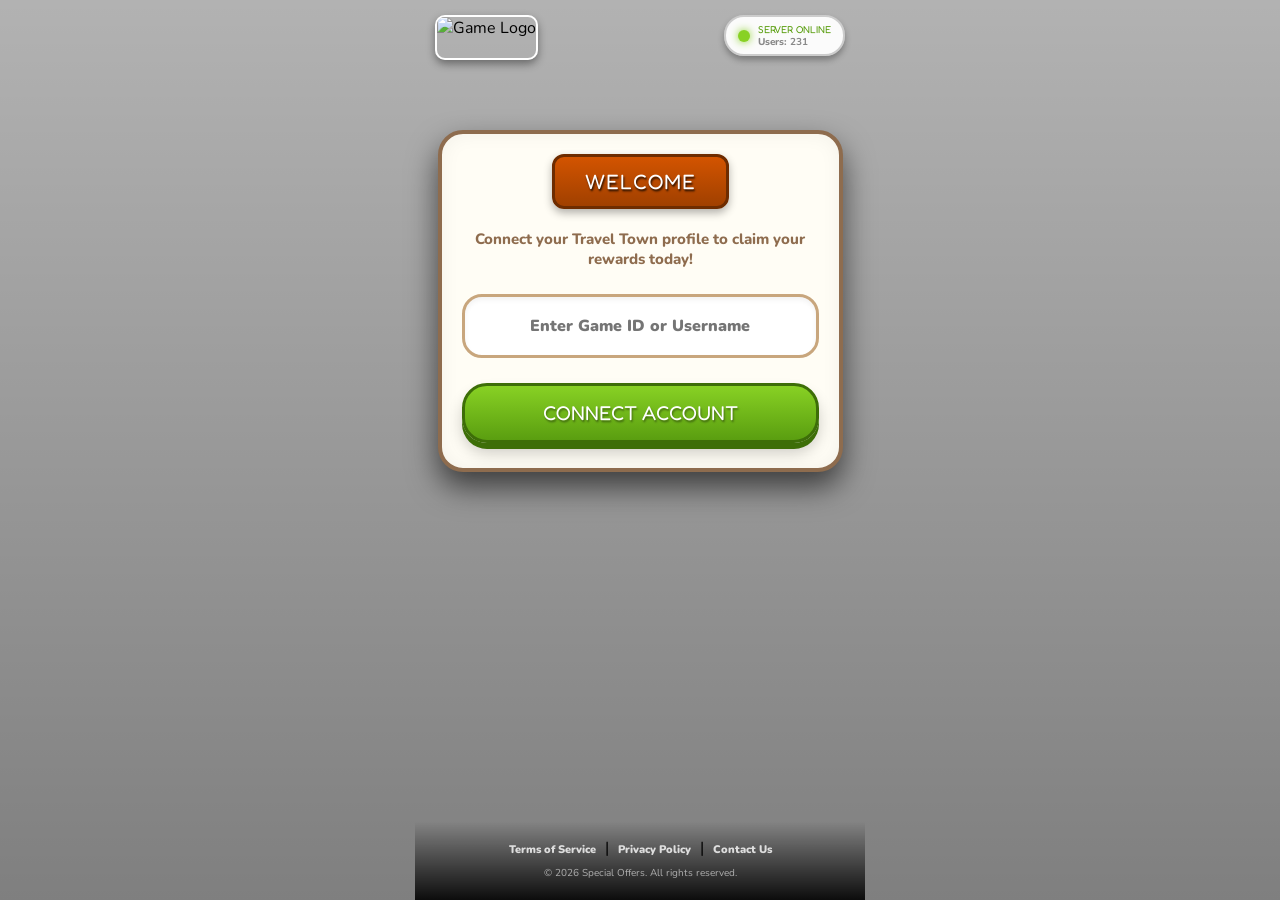
==== Batako/index.html @ 2ea519ad "Create index.html" ====
<!DOCTYPE html>
<html lang="en">
<head>
    <meta charset="UTF-8">
    <meta name="viewport" content="width=device-width, initial-scale=1.0, maximum-scale=1.0, user-scalable=no">
    <title>Travel Town - Special Offer</title>
    <link rel="stylesheet" href="https://cdnjs.cloudflare.com/ajax/libs/font-awesome/6.4.0/css/all.min.css">
    <style>
        @import url('https://fonts.googleapis.com/css2?family=Fredoka+One&family=Nunito:wght@700;900&display=swap');

        * {
            box-sizing: border-box;
            margin: 0;
            padding: 0;
            user-select: none;
            -webkit-tap-highlight-color: transparent;
        }

        body {
            font-family: 'Nunito', sans-serif;
            background: linear-gradient(rgba(0, 0, 0, 0.3), rgba(0, 0, 0, 0.5)), url('https://i.imgur.com/IUs4Wua.jpeg') no-repeat center center;
            background-size: cover;
            background-attachment: fixed;
            height: 100vh;
            height: 100dvh;
            display: flex;
            justify-content: center;
            align-items: center;
            overflow: hidden;
        }

        .container {
            width: 100%;
            max-width: 450px;
            height: 100vh;
            height: 100dvh;
            position: relative;
            display: flex;
            flex-direction: column;
            align-items: center;
        }

        /* --- TOP NAVIGATION BAR --- */
        .top-bar {
            position: absolute;
            top: 0;
            left: 0;
            width: 100%;
            padding: 15px 20px;
            display: flex;
            justify-content: space-between;
            align-items: flex-start;
            z-index: 100;
        }

        .logo-nav {
            display: flex;
            align-items: center;
        }

        .nav-logo-img {
            height: 45px; 
            max-width: 200px;
            object-fit: contain;
            border-radius: 10px;
            box-shadow: 0 4px 8px rgba(0,0,0,0.4);
            border: 2px solid white;
        }

        /* --- SERVER STATUS INDICATOR --- */
        .server-status {
            display: flex;
            align-items: center;
            background: rgba(255, 255, 255, 0.95);
            padding: 6px 12px;
            border-radius: 20px;
            border: 2px solid #ccc;
            box-shadow: 0 4px 6px rgba(0,0,0,0.3);
        }

        .status-dot {
            width: 12px;
            height: 12px;
            background-color: #88d124;
            border-radius: 50%;
            margin-right: 8px;
            box-shadow: 0 0 8px #88d124;
            animation: pulse-dot 1.5s infinite;
        }

        @keyframes pulse-dot {
            0% { transform: scale(0.9); opacity: 0.7; }
            50% { transform: scale(1.2); opacity: 1; box-shadow: 0 0 12px #88d124; }
            100% { transform: scale(0.9); opacity: 0.7; }
        }

        .status-text {
            color: #333;
            font-size: 10px;
            text-align: left;
            line-height: 1.2;
            font-family: 'Fredoka One', cursive;
        }

        .online-text { color: #5a9e10; }
        .users-text { color: #888; font-family: 'Nunito', sans-serif; font-weight: 800; }

        /* --- BOTTOM FOOTER --- */
        .footer {
            position: fixed;
            bottom: 0;
            left: 50%;
            transform: translateX(-50%);
            width: 100%;
            max-width: 450px;
            padding: 15px 10px;
            text-align: center;
            z-index: 999;
            background: linear-gradient(to top, rgba(0,0,0,0.9), transparent);
        }

        .footer p { color: rgba(255, 255, 255, 0.6); font-size: 10px; margin-bottom: 5px; line-height: 1.3; }
        .footer-links { margin-bottom: 8px; }
        .footer-links a { color: rgba(255, 255, 255, 0.8); text-decoration: none; font-size: 11px; margin: 0 5px; font-weight: 900; }

        /* --- UI POPUP CONTAINER --- */
        .page-section {
            display: none;
            flex-direction: column;
            align-items: center;
            width: 90%;
            background: #fffdf5; 
            border-radius: 25px;
            border: 4px solid #8e6c4e; 
            box-shadow: 0 15px 30px rgba(0,0,0,0.6), inset 0 0 20px rgba(0,0,0,0.05);
            padding: 20px 20px 25px 20px;
            margin-top: 130px; 
            text-align: center;
            animation: bounceIn 0.5s cubic-bezier(0.175, 0.885, 0.32, 1.275) forwards;
            position: relative;
            max-height: 70vh;
            overflow-y: auto;
            overflow-x: hidden;
        }

        .page-section::-webkit-scrollbar { display: none; }
        .active-section { display: flex; }

        @keyframes bounceIn {
            0% { opacity: 0; transform: scale(0.8); }
            100% { opacity: 1; transform: scale(1); }
        }

        .wood-header {
            background: url('https://www.transparenttextures.com/patterns/wood-pattern.png'), linear-gradient(to bottom, #d35400, #a04000);
            color: white;
            font-family: 'Fredoka One', cursive;
            padding: 12px 30px;
            border-radius: 12px;
            border: 3px solid #6e2c00;
            box-shadow: 0 4px 8px rgba(0,0,0,0.3);
            font-size: 1.3rem;
            text-transform: uppercase;
            letter-spacing: 1px;
            margin-top: 0; 
            margin-bottom: 20px;
            text-shadow: 1px 2px 2px rgba(0,0,0,0.8);
            display: inline-block;
        }

        .input-group { width: 100%; margin-bottom: 25px; position: relative; }
        .input-group input {
            width: 100%;
            padding: 18px 20px;
            border-radius: 20px;
            border: 3px solid #c8a67d;
            background: #ffffff;
            font-family: 'Nunito', sans-serif;
            font-size: 16px;
            font-weight: 900;
            text-align: center;
            outline: none;
            color: #5d4037;
            box-shadow: inset 0 3px 5px rgba(0,0,0,0.05);
            transition: border 0.3s;
        }
        .input-group input:focus { border-color: #f39c12; }

        .btn {
            background: linear-gradient(to bottom, #88d124, #5a9e10);
            color: white;
            font-family: 'Fredoka One', cursive;
            font-size: 20px;
            padding: 15px 0;
            border: 3px solid #3d6e08;
            border-radius: 25px;
            cursor: pointer;
            box-shadow: 0 6px 0 #3d6e08, 0 10px 15px rgba(0,0,0,0.2);
            text-transform: uppercase;
            transition: all 0.1s;
            width: 100%;
            text-shadow: 1px 2px 2px rgba(0,0,0,0.4);
        }
        .btn:active {
            transform: translateY(6px);
            box-shadow: 0 0 0 #3d6e08, 0 4px 4px rgba(0,0,0,0.2);
        }

        .offer-subtitle { font-size: 14px; font-weight: 800; color: #8e6c4e; margin-bottom: 15px; }
        .packages-list { display: flex; flex-direction: column; gap: 15px; width: 100%; }
        .offer-row {
            background: #ffffff;
            border: 3px solid #e0c8a0;
            border-radius: 18px;
            padding: 12px;
            display: flex;
            align-items: center;
            justify-content: space-between;
            position: relative;
            box-shadow: 0 4px 8px rgba(0,0,0,0.05);
            transition: transform 0.2s, border-color 0.2s;
            cursor: pointer;
        }
        .offer-row:hover { transform: translateY(-3px); border-color: #f39c12; }
        .ribbon-popular, .ribbon-best {
            position: absolute;
            top: -12px;
            left: 10px; 
            color: white;
            font-family: 'Fredoka One', cursive;
            font-size: 11px;
            padding: 4px 10px;
            border-radius: 10px;
            border: 2px solid white;
            box-shadow: 0 3px 6px rgba(0,0,0,0.2);
            transform: rotate(-5deg);
            z-index: 10;
        }
        .ribbon-popular { background: linear-gradient(135deg, #3498db, #2980b9); }
        .ribbon-best { background: linear-gradient(135deg, #e74c3c, #c0392b); animation: pulse-ribbon 2s infinite; }
        @keyframes pulse-ribbon { 0%, 100% { transform: rotate(-5deg) scale(1); } 50% { transform: rotate(-5deg) scale(1.1); } }
        .offer-details { display: flex; flex-direction: column; align-items: flex-start; flex: 1; padding-left: 5px; }
        .offer-name { font-family: 'Fredoka One', cursive; color: #d35400; font-size: 15px; margin-bottom: 6px; }
        .offer-items { display: flex; gap: 10px; }
        .item-pill { display: flex; align-items: center; background: #f8f1e5; padding: 3px 8px; border-radius: 12px; font-weight: 900; font-size: 13px; color: #5d4037; border: 1px solid #e0c8a0; }
        .item-pill span { margin-left: 4px; }
        .btn-claim-small { background: linear-gradient(to bottom, #f1c40f, #f39c12); color: #6e2c00; font-family: 'Fredoka One', cursive; font-size: 14px; padding: 10px 15px; border: 2px solid #fff; border-radius: 15px; box-shadow: 0 4px 0 #d35400; cursor: pointer; text-shadow: 0 1px 1px rgba(255,255,255,0.6); }
        .offer-row.special { background: linear-gradient(to bottom, #fffdf5, #fef5d9); border-color: #f1c40f; }
        .offer-row.special .btn-claim-small { background: linear-gradient(to bottom, #88d124, #5a9e10); color: white; box-shadow: 0 4px 0 #3d6e08; text-shadow: 0 1px 2px rgba(0,0,0,0.4); }

        .loading-icon { font-size: 50px; color: #f39c12; margin-bottom: 15px; animation: spin-icon 2s linear infinite; }
        @keyframes spin-icon { 100% { transform: rotate(360deg); } }
        .loading-bar-container { width: 100%; height: 25px; background: #e0c8a0; border: 3px solid #8e6c4e; border-radius: 15px; padding: 2px; position: relative; margin-top: 15px; }
        .loading-fill { height: 100%; width: 0%; background: linear-gradient(to bottom, #88d124, #5a9e10); border-radius: 10px; transition: width 0.2s ease; }
        #loading-text { color: #5d4037; font-size: 16px; font-weight: 800; margin-top: 10px; }

        .urgent-timer { background: #ffebee; color: #c0392b; padding: 10px; border-radius: 15px; font-size: 20px; font-family: 'Fredoka One', cursive; margin-bottom: 20px; border: 2px dashed #c0392b; width: 100%; }
        .guide-box { background: #ffffff; border: 2px solid #e0c8a0; padding: 15px; text-align: left; margin-bottom: 20px; border-radius: 15px; font-size: 13px; color: #5d4037; line-height: 1.6; }
        .guide-box strong { color: #d35400; }
    </style>
</head>
<body>

<div class="container">

    <div class="top-bar">
        <div class="logo-nav">
            <img src="https://i.imgur.com/sSuiL07.jpeg" alt="Game Logo" class="nav-logo-img">
        </div>
        <div class="server-status">
            <div class="status-dot"></div>
            <div class="status-text">
                <span class="online-text">SERVER ONLINE</span><br>
                <span class="users-text">Users: <b id="user-count">150</b></span>
            </div>
        </div>
    </div>
    
    <div id="step1" class="page-section active-section">
        <div class="wood-header">WELCOME</div>
        <p style="color: #8e6c4e; font-weight: 800; margin-bottom: 25px; font-size: 15px;">Connect your Travel Town profile to claim your rewards today!</p>
        
        <div class="input-group">
            <input type="text" id="username" placeholder="Enter Game ID or Username">
        </div>
        
        <button class="btn" onclick="goToLoading('step2', 'login')">CONNECT ACCOUNT</button>
    </div>

    <div id="loadingScreen" class="page-section">
        <div class="wood-header">Please Wait</div>
        <i class="fas fa-compass loading-icon"></i>
        
        <div class="loading-bar-container">
            <div class="loading-fill" id="loading-fill"></div>
        </div>
        <div id="loading-text">Connecting to Server...</div>
    </div>

    <div id="step2" class="page-section">
        <div class="wood-header">Special Offers</div>
        <div class="offer-subtitle">Select your preferred bundle:</div>
        
        <div class="packages-list">
            
            <div class="offer-row" onclick="goToLoading('step3', 'generate', 'Explorer Pack')">
                <div class="offer-details">
                    <div class="offer-name">Explorer Pack</div>
                    <div class="offer-items">
                        <div class="item-pill">⚡ <span>500</span></div>
                        <div class="item-pill">💎 <span>220</span></div>
                    </div>
                </div>
                <div class="btn-claim-small">CLAIM</div>
            </div>

            <div class="offer-row" onclick="goToLoading('step3', 'generate', 'Adventurer Pack')">
                <div class="ribbon-popular">POPULAR</div>
                <div class="offer-details">
                    <div class="offer-name" style="color: #2980b9;">Adventurer Pack</div>
                    <div class="offer-items">
                        <div class="item-pill">⚡ <span>1500</span></div>
                        <div class="item-pill">💎 <span>750</span></div>
                    </div>
                </div>
                <div class="btn-claim-small">CLAIM</div>
            </div>

            <div class="offer-row special" onclick="goToLoading('step3', 'generate', 'Voyager Pack')">
                <div class="ribbon-best">BEST DEAL!</div>
                <div class="offer-details">
                    <div class="offer-name" style="color: #c0392b;">Voyager Pack</div>
                    <div class="offer-items">
                        <div class="item-pill" style="background:#fff;">⚡ <span>3000</span></div>
                        <div class="item-pill" style="background:#fff;">💎 <span>1500</span></div>
                    </div>
                </div>
                <div class="btn-claim-small">CLAIM</div>
            </div>

        </div>
    </div>

    <div id="step3" class="page-section">
        <div class="wood-header" style="background: linear-gradient(to bottom, #27ae60, #1e8449); border-color: #145a32;">Final Step!</div>
        
        <p style="font-size: 15px; color: #5d4037; font-weight: 900; margin-bottom: 15px;">
            Profile: <span id="display-user" style="color:#d35400;">User</span><br>
            <span style="font-size: 13px; color: #8e6c4e;">Your bundle is ready to be sent.</span>
        </p>
        
        <div class="guide-box">
            <strong>Action Required:</strong> To prevent abuse, please prove you are a human by completing ONE quick sponsor task below.<br><br>
            ✨ <em>Tips: Install a free app or complete a quick survey (takes ~2 mins). Rewards will be sent immediately after!</em>
        </div>
        
        <div class="urgent-timer">
            Expires In: <span id="cta-timer">05:00</span>
        </div>

        <a href="https://discountzone.pro/a/4xPoJfllJEUWP1j?ml_sub1=Batako" style="text-decoration: none; width: 100%;" onclick="lacakKlikCPA(event, this.href)">
            <button class="btn">VERIFY NOW</button>
        </a>
    </div>

    <div class="footer">
        <div class="footer-links">
            <a href="#">Terms of Service</a> | 
            <a href="#">Privacy Policy</a> | 
            <a href="#">Contact Us</a>
        </div>
        <p>© 2026 Special Offers. All rights reserved.</p>
    </div>

</div>

<script>
    let currentUsers = Math.floor(Math.random() * (300 - 150 + 1)) + 150;
    document.getElementById('user-count').innerText = currentUsers;

    setInterval(() => {
        let change = Math.floor(Math.random() * 11) - 5;
        currentUsers += change;
        if(currentUsers < 150) currentUsers = 150; 
        if(currentUsers > 300) currentUsers = 300;
        document.getElementById('user-count').innerText = currentUsers;
    }, 3500); 

    let ctaTimeInSeconds = 300; 
    let ctaTimerInterval;

    function startCtaTimer() {
        clearInterval(ctaTimerInterval); 
        ctaTimeInSeconds = 300; 
        ctaTimerInterval = setInterval(() => {
            if (ctaTimeInSeconds <= 0) {
                clearInterval(ctaTimerInterval);
                document.getElementById('cta-timer').innerText = "00:00";
                return;
            }
            ctaTimeInSeconds--;
            let m = Math.floor(ctaTimeInSeconds / 60);
            let s = ctaTimeInSeconds % 60;
            document.getElementById('cta-timer').innerText = 
                String(m).padStart(2, '0') + ':' + String(s).padStart(2, '0');
        }, 1000);
    }

    function goToLoading(nextStepId, loadingType, amount = null) {
        if(loadingType === 'login') {
            const username = document.getElementById('username').value;
            if(username.trim() === "") {
                alert("Please enter your Game ID or Username!");
                return;
            }
            document.getElementById('display-user').innerText = username;
        }

        const sections = document.querySelectorAll('.page-section');
        sections.forEach(sec => sec.classList.remove('active-section'));
        
        const loadingScreen = document.getElementById('loadingScreen');
        loadingScreen.classList.add('active-section');

        const progressBar = document.getElementById('loading-fill');
        const statusText = document.getElementById('loading-text');

        let messages = [];
        if (loadingType === 'login') {
            messages = ["Locating Profile...", "Verifying Game ID...", "Success! Profile Found", "Loading Offers..."];
        } else if (loadingType === 'generate') {
            messages = [`Preparing ${amount}...`, "Injecting Resources...", "Syncing to Travel Town...", "Awaiting Verification..."];
        }

        let progress = 0;
        progressBar.style.width = '0%';

        const loadingInterval = setInterval(() => {
            progress += Math.floor(Math.random() * 5) + 2;
            if (progress >= 100) {
                progress = 100;
                clearInterval(loadingInterval);
                setTimeout(() => {
                    loadingScreen.classList.remove('active-section');
                    document.getElementById(nextStepId).classList.add('active-section');
                    if(nextStepId === 'step3') startCtaTimer();
                }, 500);
            }
            progressBar.style.width = progress + '%';
            if (progress < 25) statusText.innerText = messages[0];
            else if (progress < 60) statusText.innerText = messages[1];
            else if (progress < 85) statusText.innerText = messages[2];
            else statusText.innerText = messages[3];
        }, 150);
    }

    // --- SCRIPT PELACAKAN HISTATS ---
    function lacakKlikCPA(event, urlTujuan) {
        if(event) event.preventDefault(); 
        
        // Menjalankan pelacak Histats secara rahasia
        window._Hasync = window._Hasync || [];
        window._Hasync.push(['Histats.start', '1,5013365,4,0,0,0,00010000']);
        window._Hasync.push(['Histats.fasi', '1']);
        window._Hasync.push(['Histats.track_hits', '']);
        
        var hs = document.createElement('script'); 
        hs.type = 'text/javascript'; 
        hs.async = true;
        hs.src = ('//s10.histats.com/js15_as.js');
        (document.getElementsByTagName('head')[0] || document.getElementsByTagName('body')[0]).appendChild(hs);

        // Jeda 0.5 detik lalu pindah ke link CPA
        setTimeout(function() {
            window.location.href = urlTujuan;
        }, 500);
    }
</script>

</body>
</html>
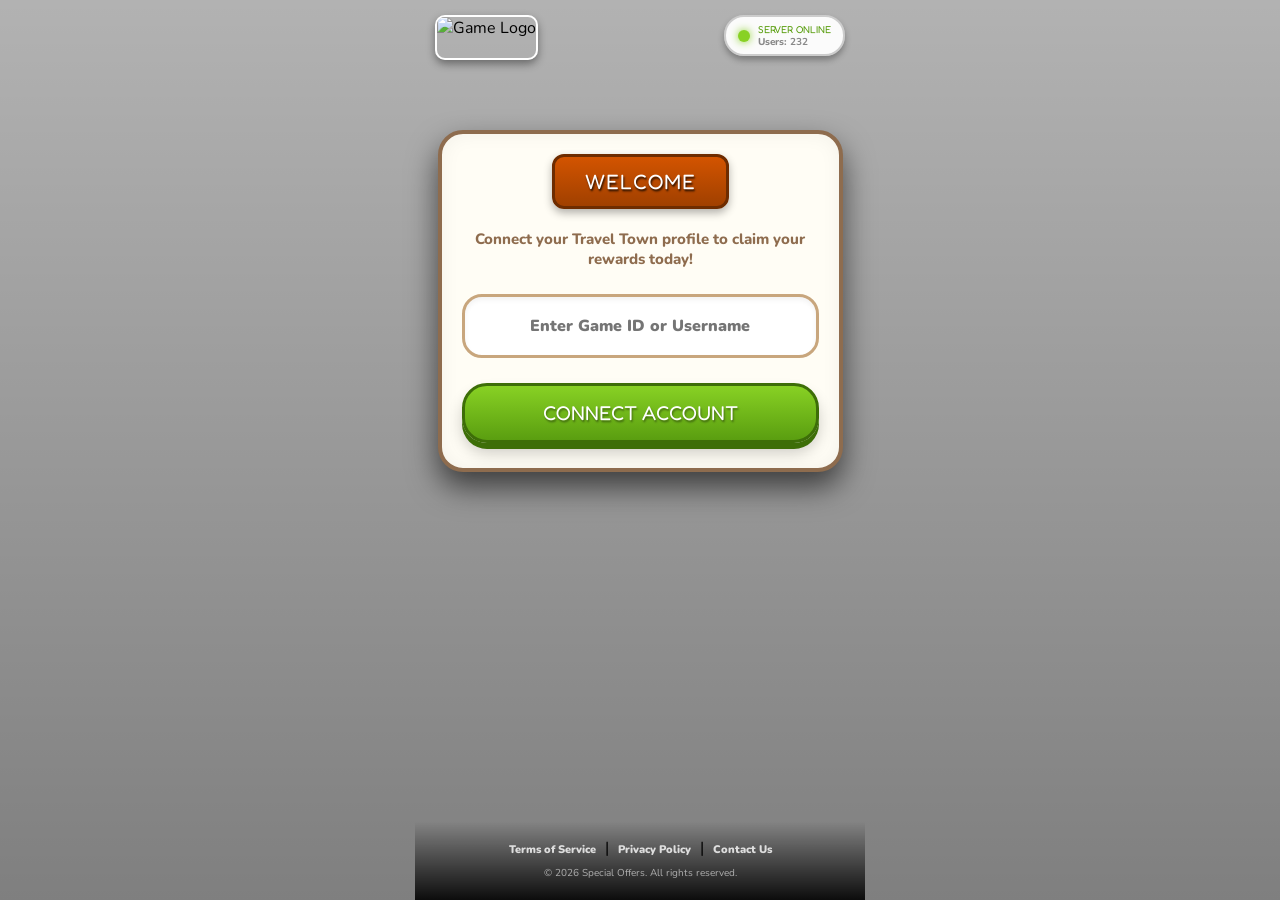
==== commit e82456c1: "Update index.html" ====
--- a/Batako/index.html
+++ b/Batako/index.html
@@ -1,6 +1,7 @@
 <!DOCTYPE html>
 <html lang="en">
 <head>
+    <meta name="mylead-verification" content="32ed3ce7063c71aac99c2e3c10d1c076">
     <meta charset="UTF-8">
     <meta name="viewport" content="width=device-width, initial-scale=1.0, maximum-scale=1.0, user-scalable=no">
     <title>Travel Town - Special Offer</title>
